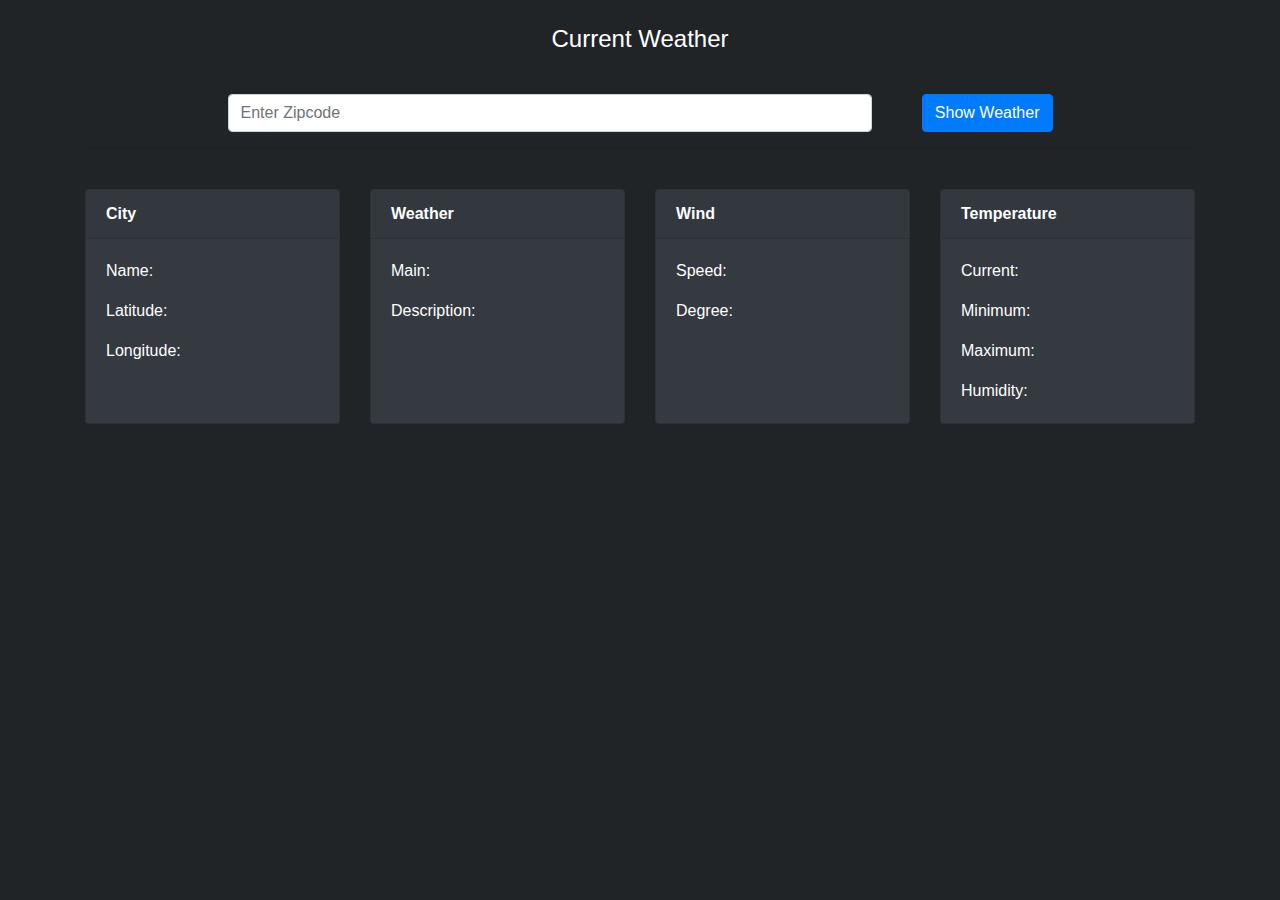
==== weather.html @ f493d929 "update" ====
<!DOCTYPE HTML>
<html lang="en">
<head>
<meta charset="utf-8">
<title>Weather App</title>

<link rel="stylesheet" href="https://maxcdn.bootstrapcdn.com/bootstrap/4.0.0/css/bootstrap.min.css" integrity="sha384-Gn5384xqQ1aoWXA+058RXPxPg6fy4IWvTNh0E263XmFcJlSAwiGgFAW/dAiS6JXm" crossorigin="anonymous">
<script src="https://code.jquery.com/jquery-3.2.1.min.js"></script>
<script src="https://cdnjs.cloudflare.com/ajax/libs/popper.js/1.12.9/umd/popper.min.js" integrity="sha384-ApNbgh9B+Y1QKtv3Rn7W3mgPxhU9K/ScQsAP7hUibX39j7fakFPskvXusvfa0b4Q" crossorigin="anonymous"></script>
<script src="https://maxcdn.bootstrapcdn.com/bootstrap/4.0.0/js/bootstrap.min.js" integrity="sha384-JZR6Spejh4U02d8jOt6vLEHfe/JQGiRRSQQxSfFWpi1MquVdAyjUar5+76PVCmYl" crossorigin="anonymous"></script>
<link rel="stylesheet" href="style.css">
</head>
<body>

<h4>Current Weather</h4>
<div class="container" style="margin-top : 40px;">

<div class="">
  <div class="form-group row">
    <div class="outter">
    <div class="col-sm-10">
      <input type="text" class="form-control" id="zipcode" placeholder="Enter Zipcode">
      <input type="button" class="btn btn-primary" value="Show Weather" id="show-weather">
    </div>
    </div>
  </div>
  </div>
<hr>
<div class="card-deck pt-4">
  <div class="card text-white bg-dark">
    <div class="card-header"><b>City</b></div>
    <div class="card-body">
      <p class="card-text">Name: <span id="city-name"></span></p>
      <p class="card-text">Latitude: <span id="lat"></span></p>
      <p class="card-text">Longitude: <span id="lon"></span> </p>
    </div>
  </div>
  <div class="card text-white bg-dark">
    <div class="card-header"><b>Weather</b></div>
    <div class="card-body">
      <p class="card-text">Main: <span id="weather-main"></span></p>
      <p class="card-text">Description: <span id="weather-desc"></span></p>
    </div>
  </div>
  <div class="card text-white bg-dark">
    <div class="card-header"><b>Wind</b></div>
    <div class="card-body">
      <p class="card-text">Speed: <span id="wind-speed"></span></p>
      <p class="card-text">Degree: <span id="wind-degree"></span></p>
    </div>
  </div>
  <div class="card text-white bg-dark">
    <div class="card-header"><b>Temperature</b></div>
    <div class="card-body">
      <p class="card-text">Current: <span id="temp-current"></span></p>
      <p class="card-text">Minimum: <span id="temp-min"></span></p>
      <p class="card-text">Maximum: <span id="temp-max"></span></p>
      <p class="card-text">Humidity: <span id="humidity"></span></p>
    </div>
  </div>
</div>

</div>
<script src="script.js"></script>
</body>
</html>
---- style.css ----
body {
  background-color: #212427;
}

h4 {
  margin-top: 25px;
  text-align: center;
  color: white;
}

.outter {
  width:100%
}

.col-sm-10 {
  display: flex;
  width: 75%;
  margin: 0 auto;
}

#show-weather {
  margin-left: 50px;
}
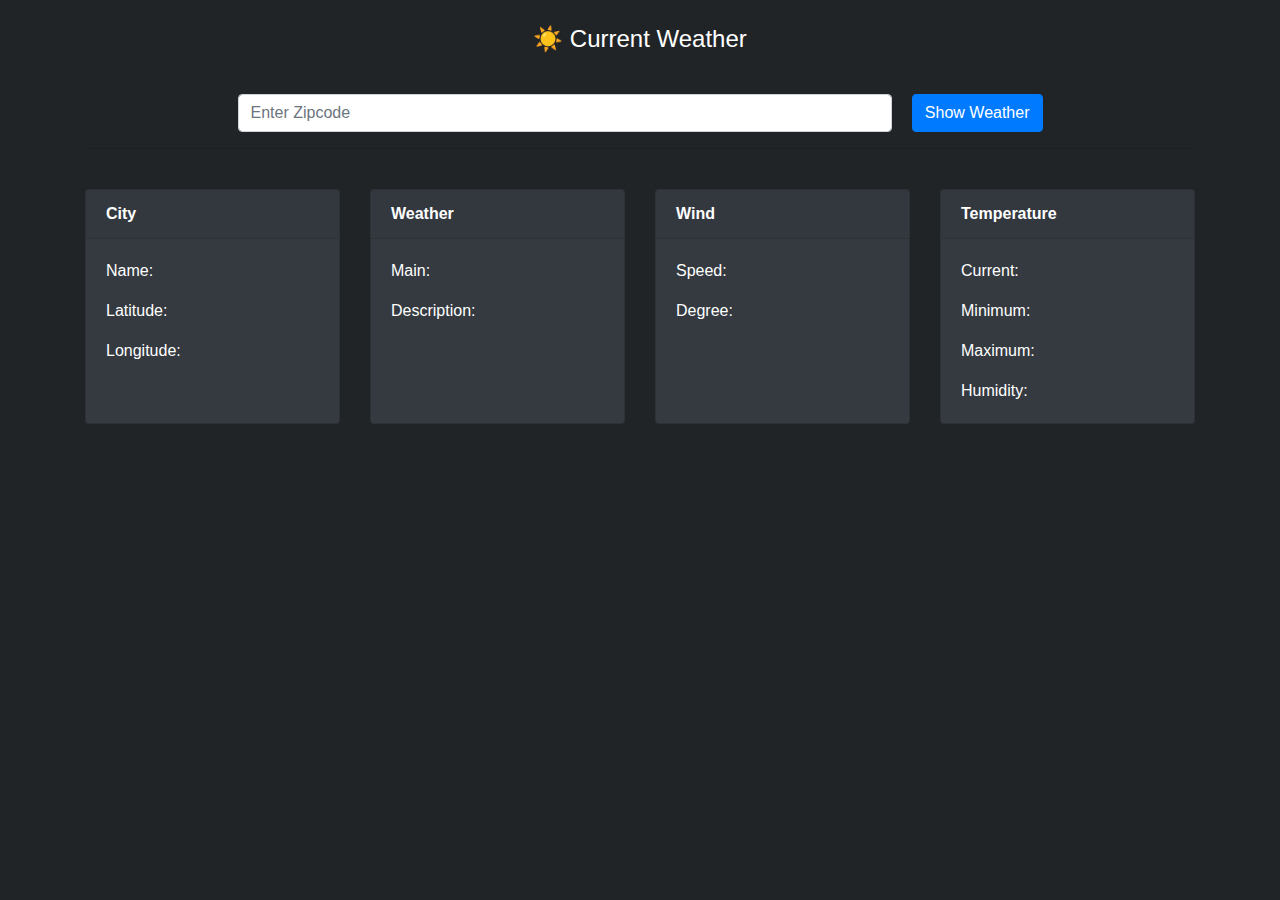
==== commit 59af1fa9: "update" ====
--- a/weather.html
+++ b/weather.html
@@ -12,12 +12,12 @@
 </head>
 <body>
 
-<h4>Current Weather</h4>
+<h4>☀️ Current Weather</h4>
 <div class="container" style="margin-top : 40px;">
 
 <div class="">
   <div class="form-group row">
-    <div class="outter">
+    <div class="outer">
     <div class="col-sm-10">
       <input type="text" class="form-control" id="zipcode" placeholder="Enter Zipcode">
       <input type="button" class="btn btn-primary" value="Show Weather" id="show-weather">
--- a/style.css
+++ b/style.css
@@ -8,7 +8,7 @@
   color: white;
 }
 
-.outter {
+.outer {
   width:100%
 }
 
@@ -16,8 +16,9 @@
   display: flex;
   width: 75%;
   margin: 0 auto;
+  padding: 0 25px 0 25px;
 }
 
 #show-weather {
-  margin-left: 50px;
+  margin-left: 20px;
 }
